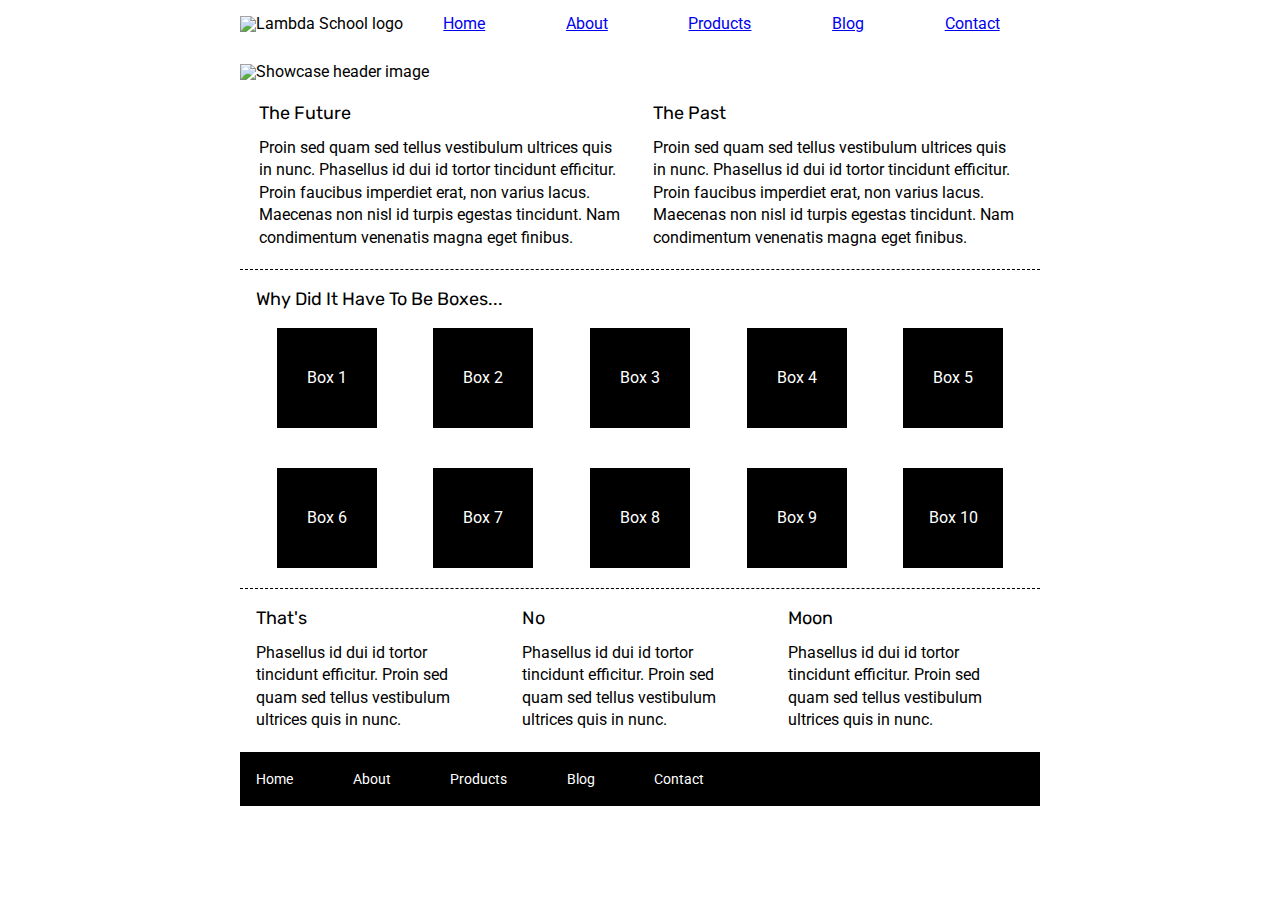
==== index.html @ a827e442 "feat: add header and hero image to inde.html" ====
<!doctype html>

<html lang="en">

<head>
    <meta charset="utf-8">

    <title>Sprint Challenge - Home</title>

    <link href="https://fonts.googleapis.com/css?family=Roboto|Rubik" rel="stylesheet">
    <link rel="stylesheet" href="css/index.css">

</head>

<body>
    <div class="container">
        <header>
            <nav>
                <img src="img/lambda-black.png" alt="Lambda School logo">
                <div class="nav-links">
                    <a href="#">Home</a>
                    <a href="./about.html">About</a>
                    <a href="#">Products</a>
                    <a href="#">Blog</a>
                    <a href="#">Contact</a>
                </div>
            </nav>
            <img src="img/jumbo.jpg" alt="Showcase header image">
        </header>

        <section class="top-content">
            <div class="text-container">
                <h2>The Future</h2>
                <p>Proin sed quam sed tellus vestibulum ultrices quis in nunc. Phasellus id dui id tortor tincidunt
                    efficitur. Proin faucibus imperdiet erat, non varius lacus. Maecenas non nisl id turpis egestas
                    tincidunt. Nam condimentum venenatis magna eget finibus.</p>
            </div>
            <div class="text-container">
                <h2>The Past</h2>
                <p>Proin sed quam sed tellus vestibulum ultrices quis in nunc. Phasellus id dui id tortor tincidunt
                    efficitur. Proin faucibus imperdiet erat, non varius lacus. Maecenas non nisl id turpis egestas
                    tincidunt. Nam condimentum venenatis magna eget finibus.</p>
            </div>
        </section>

        <section class="middle-content">

            <h2>Why Did It Have To Be Boxes...</h2>

            <div class="boxes">
                <div class="box">Box 1</div>
                <div class="box">Box 2</div>
                <div class="box">Box 3</div>
                <div class="box">Box 4</div>
                <div class="box">Box 5</div>
                <div class="box">Box 6</div>
                <div class="box">Box 7</div>
                <div class="box">Box 8</div>
                <div class="box">Box 9</div>
                <div class="box">Box 10</div>
            </div>

        </section>

        <section class="bottom-content">

            <div class="text-container">
                <h2>That's</h2>
                <p>Phasellus id dui id tortor tincidunt efficitur. Proin sed quam sed tellus vestibulum ultrices quis in
                    nunc.</p>
            </div>
            <div class="text-container">
                <h2>No</h2>
                <p>Phasellus id dui id tortor tincidunt efficitur. Proin sed quam sed tellus vestibulum ultrices quis in
                    nunc.</p>
            </div>
            <div class="text-container">
                <h2>Moon</h2>
                <p>Phasellus id dui id tortor tincidunt efficitur. Proin sed quam sed tellus vestibulum ultrices quis in
                    nunc.</p>
            </div>

        </section>

        <footer>
            <nav>
                <a href="#">Home</a>
                <a href="#">About</a>
                <a href="#">Products</a>
                <a href="#">Blog</a>
                <a href="#">Contact</a>
            </nav>
        </footer>
    </div><!-- container -->
</body>

</html>
---- css/index.css ----
/* http://meyerweb.com/eric/tools/css/reset/ 
   v2.0 | 20110126
   License: none (public domain)
*/

html, body, div, span, applet, object, iframe,
h1, h2, h3, h4, h5, h6, p, blockquote, pre,
a, abbr, acronym, address, big, cite, code,
del, dfn, em, img, ins, kbd, q, s, samp,
small, strike, strong, sub, sup, tt, var,
b, u, i, center,
dl, dt, dd, ol, ul, li,
fieldset, form, label, legend,
table, caption, tbody, tfoot, thead, tr, th, td,
article, aside, canvas, details, embed, 
figure, figcaption, footer, header, hgroup, 
menu, nav, output, ruby, section, summary,
time, mark, audio, video {
	margin: 0;
	padding: 0;
	border: 0;
	font-size: 100%;
	font: inherit;
    vertical-align: baseline;
    /* border: 1px solid black; */
}
/* HTML5 display-role reset for older browsers */
article, aside, details, figcaption, figure, 
footer, header, hgroup, menu, nav, section {
	display: block;
}
body {
	line-height: 1;
}
ol, ul {
	list-style: none;
}
blockquote, q {
	quotes: none;
}
blockquote:before, blockquote:after,
q:before, q:after {
	content: '';
	content: none;
}
table {
	border-collapse: collapse;
	border-spacing: 0;
}

/* Styles for index page */

* {
    box-sizing: border-box;
}

html, body {
    height: 100%;
    font-family: 'Roboto', sans-serif;
}

h1, h2, h3, h4, h5 {
    font-size: 18px;
    margin-bottom: 15px;
    font-family: 'Rubik', sans-serif;
}

p {
    line-height: 1.4;
}

.container {
    width: 800px;
    margin: 0 auto;
}

header {
    display: flex;
    flex-flow: column nowrap;
    margin-bottom: 3%;
}

header nav {
    display: flex;
    flex-flow: row nowrap;
    align-items: flex-end;
    justify-content: space-between;
    padding: 2% 0;
    margin-bottom: 2%;
}

header nav div.nav-links {
    flex-grow: 3;
    display: flex;
    flex-flow: row nowrap;
    justify-content: space-around;
}

.top-content {
    display: flex;
    flex-wrap: wrap;
    justify-content: space-evenly;
    margin-bottom: 20px;
    border-bottom: 1px dashed black;
}

.top-content .text-container {
    width: 48%;
    padding: 0 1%;
    padding-bottom: 20px;  
}

.middle-content {
    margin-bottom: 20px;
    border-bottom: 1px dashed black;
}

.middle-content h2 {
    padding: 0 2%;
    margin-bottom: 0;
}

.middle-content .boxes {
    display: flex;
    flex-wrap: wrap;
    justify-content: space-evenly;
}

.middle-content .boxes .box {
    width: 12.5%;
    height: 100px;
    background: black;
    margin: 20px 2.5%;
    color: white;
    display: flex;
    align-items: center;
    justify-content: center;
}

.bottom-content {
    display: flex;
    margin: 0 2% 20px;
    justify-content: space-around;
}

.bottom-content .text-container {
    padding-right: 4%;
}

.bottom-content .text-container:last-child {
    padding-right: 0;
}

footer {
    width: 100%;
    background: black;
}

footer nav {
    width: 60%;
    display: flex;
    justify-content: space-between;
    align-items: center;
    padding: 20px 2%;
    font-size: 14px;
}

footer nav a {
    color: white;
    text-decoration: none;
}
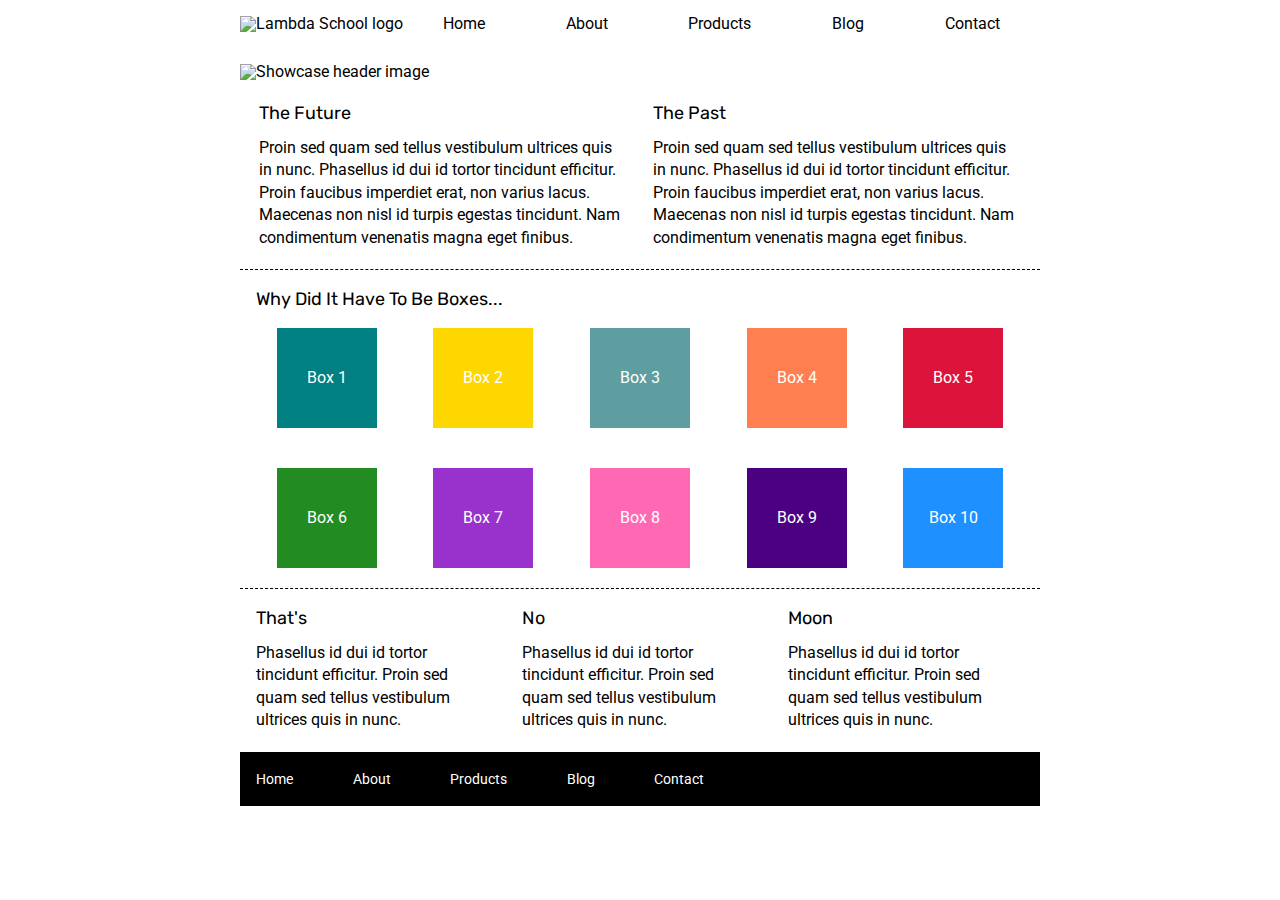
==== commit e8680160: "feat: complete about page. Spring objectives complete." ====
--- a/index.html
+++ b/index.html
@@ -85,7 +85,7 @@
         <footer>
             <nav>
                 <a href="#">Home</a>
-                <a href="#">About</a>
+                <a href="./about.html">About</a>
                 <a href="#">Products</a>
                 <a href="#">Blog</a>
                 <a href="#">Contact</a>
--- a/css/index.css
+++ b/css/index.css
@@ -96,6 +96,11 @@
     justify-content: space-around;
 }
 
+div.nav-links a {
+    text-decoration: none;
+    color: black;
+}
+
 .top-content {
     display: flex;
     flex-wrap: wrap;
@@ -137,6 +142,45 @@
     justify-content: center;
 }
 
+.boxes .box:nth-of-type(1) {
+    background-color: teal;
+}
+
+.boxes .box:nth-of-type(2) {
+    background-color: gold;
+}
+
+.boxes .box:nth-of-type(3) {
+    background-color: cadetblue;
+}
+
+.boxes .box:nth-of-type(4) {
+    background-color: coral;
+}
+
+.boxes .box:nth-of-type(5) {
+    background-color: crimson;
+}
+
+.boxes .box:nth-of-type(6) {
+    background-color: forestgreen;
+}
+
+.boxes .box:nth-of-type(7) {
+    background-color: darkorchid;
+}
+
+.boxes .box:nth-of-type(8) {
+    background-color: hotpink;
+}
+
+.boxes .box:nth-of-type(9) {
+    background-color: indigo;
+}
+
+.boxes .box:nth-of-type(10) {
+    background-color: dodgerblue;
+}
 .bottom-content {
     display: flex;
     margin: 0 2% 20px;
@@ -168,4 +212,57 @@
 footer nav a {
     color: white;
     text-decoration: none;
+}
+
+/* Styles specific to about page */
+
+.about-page .text-container {
+    width: 95%;
+}
+
+.about-page .middle-content {
+    display: flex;
+    flex-flow: row wrap;
+}
+
+.about-page .middle-content .linked-section {
+    display: flex;
+    flex-flow: column nowrap;
+    justify-content: space-between;
+    width: 45%;
+    margin: 2%;
+    border-bottom: 1px dotted black;
+}
+
+.about-page .middle-content .linked-section img {
+    width: 100%;
+    padding: 0 0 3% 0;
+    margin: 0;
+}
+
+.about-page .middle-content .linked-section h2 {
+    padding: 0 0 2% 0;
+}
+
+.about-page .middle-content .linked-section p {
+    padding-bottom: 3%;
+}
+
+.about-page .middle-content .linked-section button {
+    background-color: white;
+    color: black;
+    border: 1px solid black;
+    border-radius: 8px;
+    padding: 3%;
+    width: 35%;
+    margin-bottom: 5%;
+}
+
+.about-page .middle-content {
+    border: none;
+}
+
+.about-page .bottom-content {
+    flex-flow: column nowrap;
+    margin-bottom: 5%;
 }